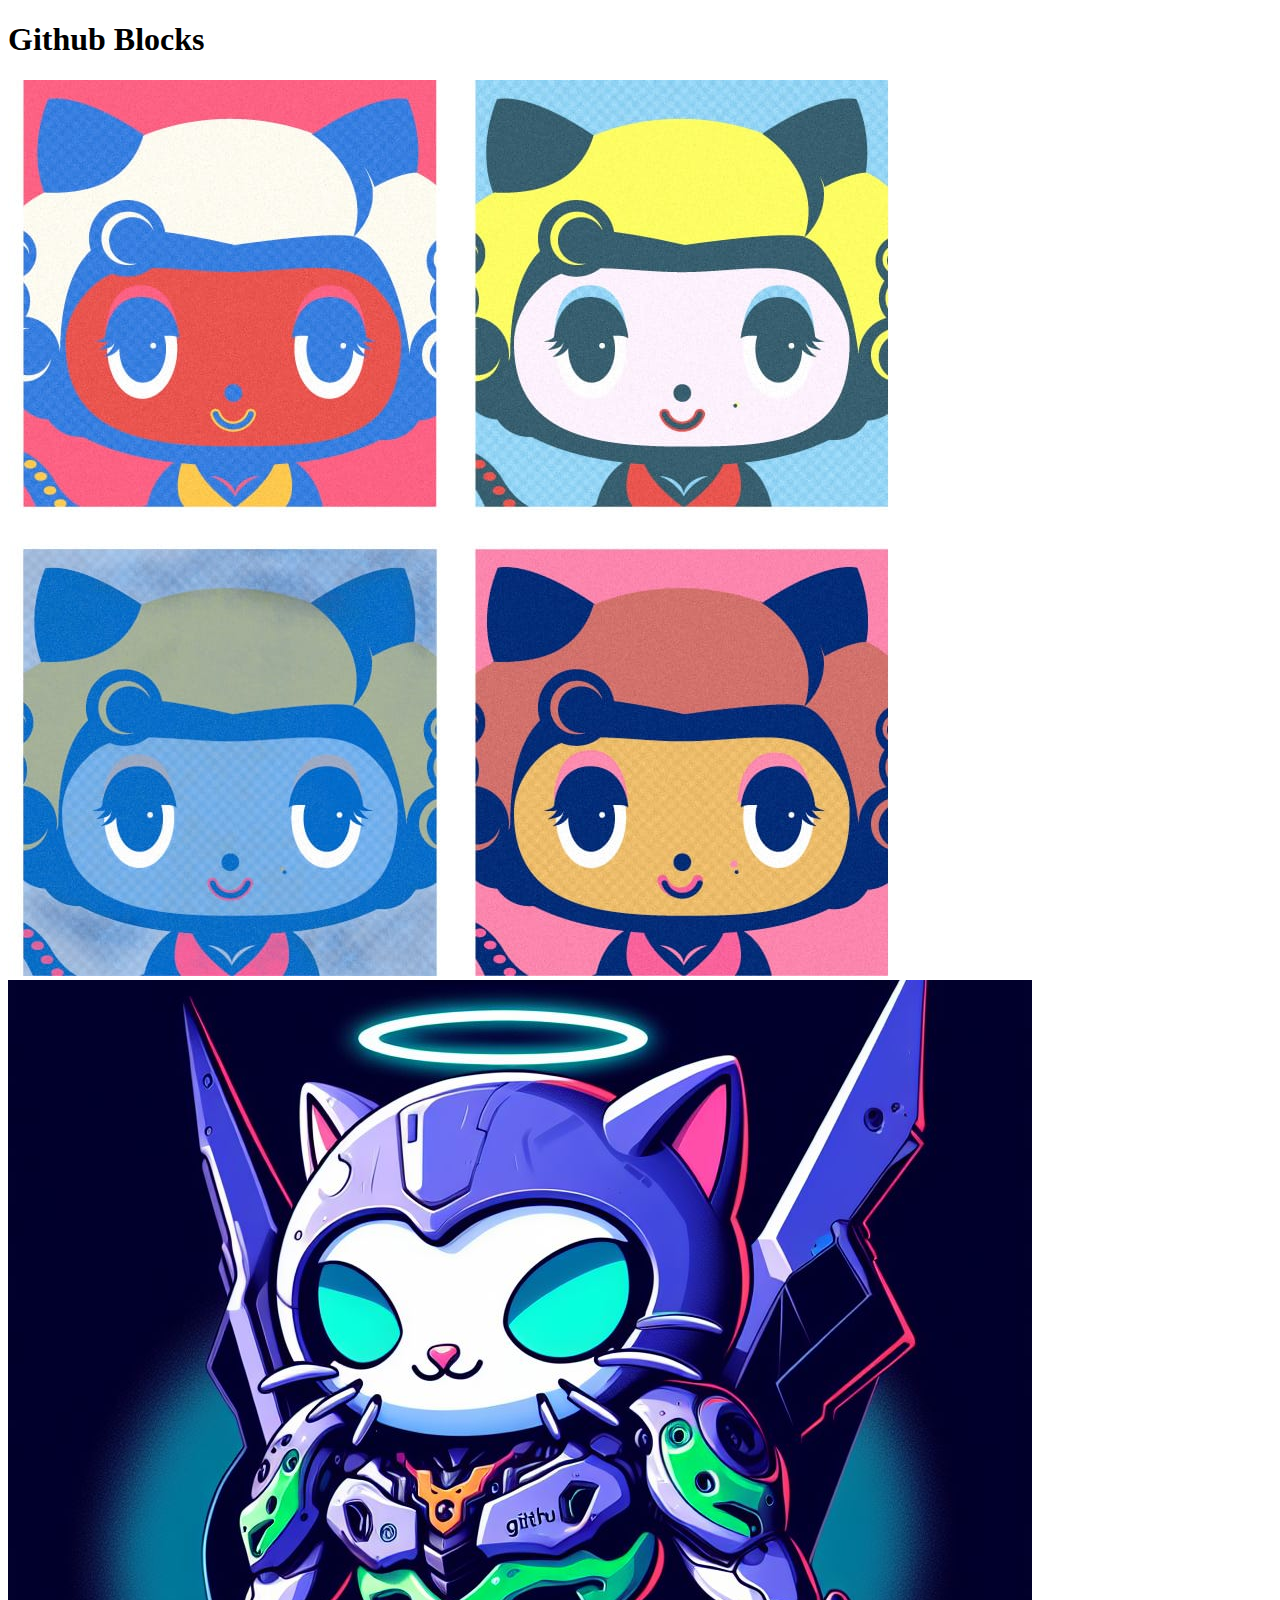
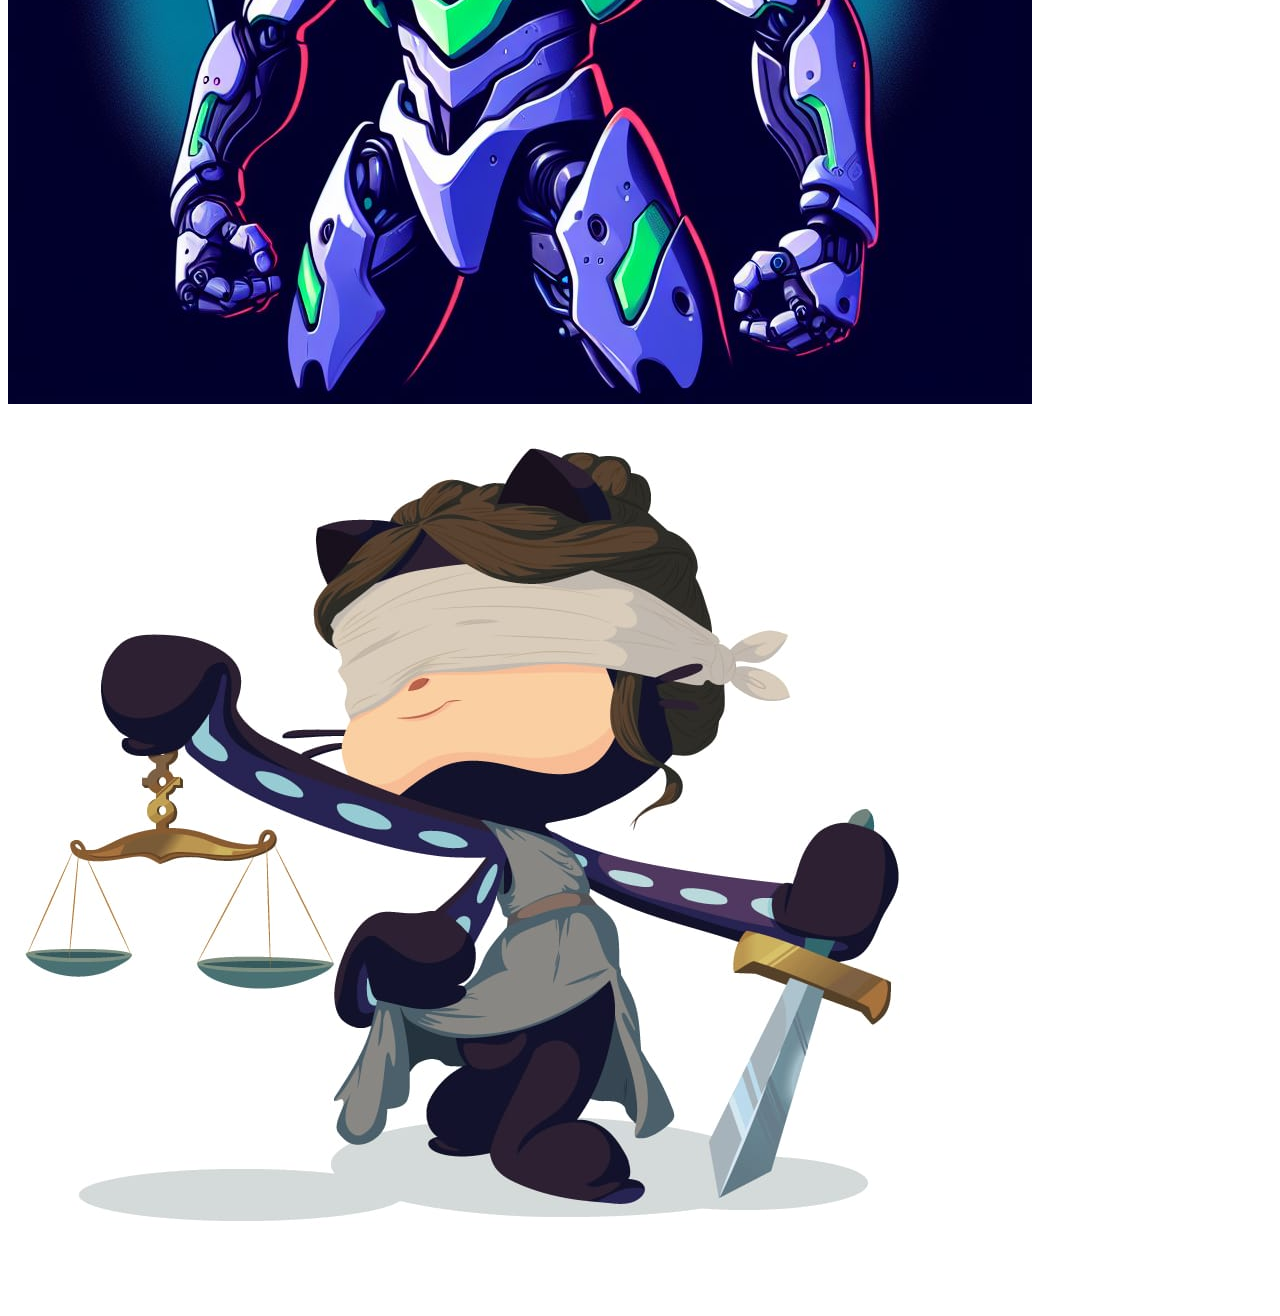
==== CSS tareas/Core/index.html @ d803c141 "asdasdas" ====
<!DOCTYPE html>
<html lang="en">
<head>
    <meta charset="UTF-8">
    <meta name="viewport" content="width=device-width, initial-scale=1.0">
    <link> 
    <title>github blocks</title>
</head>
<body>
    <h1> Github Blocks </h1>
    <div id="row1"> 
        <img src="andycat.jpg" alt="">
        <img src="_77d9da2f-b153-4669-8f7c-5957fd6a6675.jpg" alt="">
        <img src="justicetocat.jpg">

        

    </div>
    <div id=" row2"></div>
    <div id="row3" ></div>


</body>
</html>
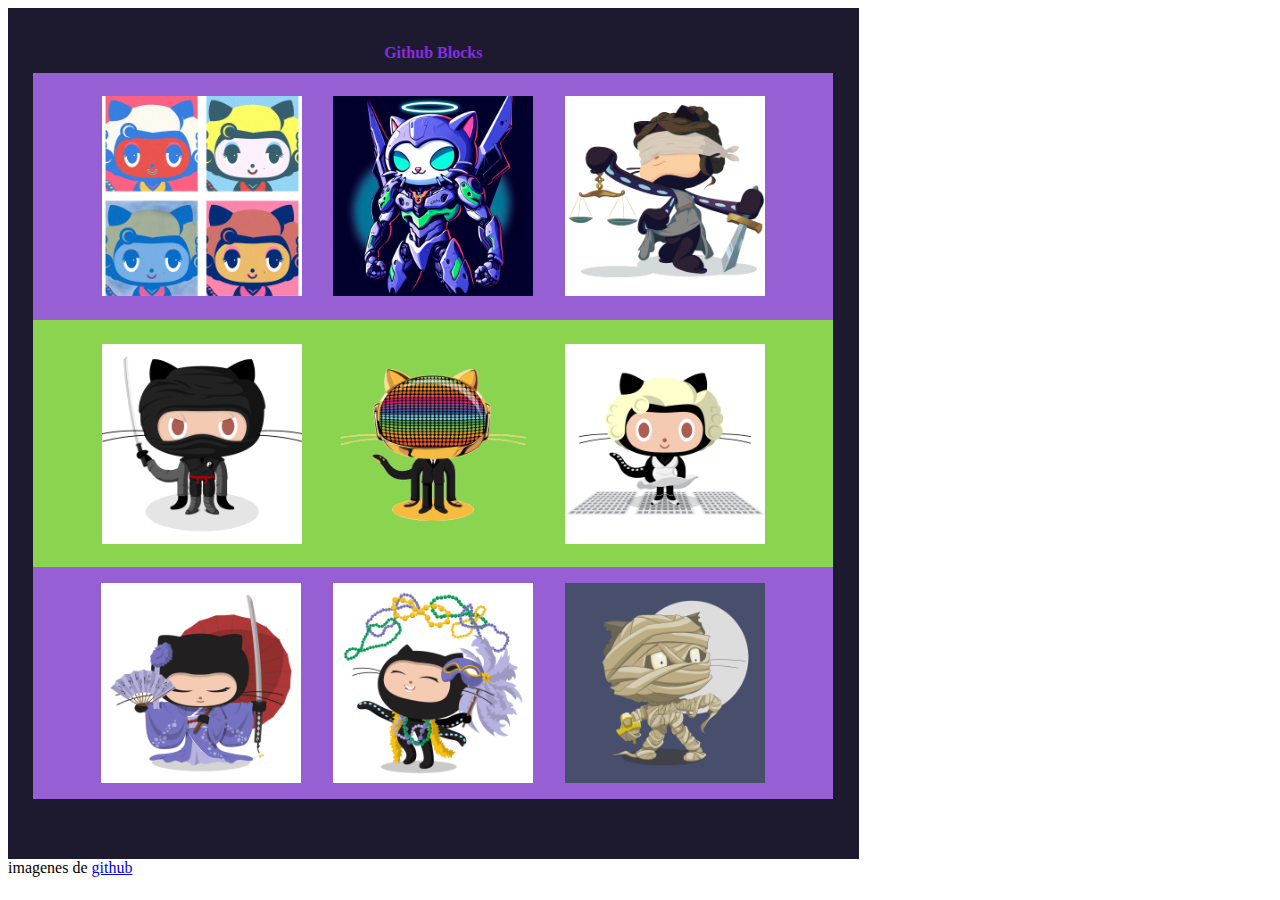
==== commit c99051a5: "sadsasd" ====
--- a/CSS tareas/Core/index.html
+++ b/CSS tareas/Core/index.html
@@ -1,24 +1,33 @@
 <!DOCTYPE html>
 <html lang="en">
+
 <head>
     <meta charset="UTF-8">
     <meta name="viewport" content="width=device-width, initial-scale=1.0">
-    <link> 
+    <link rel="stylesheet" href="styles.css">
     <title>github blocks</title>
 </head>
+
 <body>
-    <h1> Github Blocks </h1>
-    <div id="row1"> 
-        <img src="andycat.jpg" alt="">
-        <img src="_77d9da2f-b153-4669-8f7c-5957fd6a6675.jpg" alt="">
-        <img src="justicetocat.jpg">
+    <div id="contenedor">
+        <h1> Github Blocks </h1>
+        <div id="row1">
+            <img src="andycat.jpg" alt="">
+            <img src="_77d9da2f-b153-4669-8f7c-5957fd6a6675.jpg" alt="">
+            <img src="justicetocat.jpg">
+        </div>
+        <div id="row2">
+            <img src="dojocat.jpg" alt="">
+            <img src="daftpunktocat-guy.gif">
+            <img src="monroe.jpg">
+        </div>
+        <div id="row3">
+            <img src="kimonotocat.png" alt="">
+            <img src="Mardigrastocat.png">
+            <img src="mummytocat.gif" alt="">
+        </div>
+    </div>
+    imagenes de <a href="https://octodex.github.com">github</a>
+</body>
 
-        
-
-    </div>
-    <div id=" row2"></div>
-    <div id="row3" ></div>
-
-
-</body>
-</html>+</html>
--- a/CSS tareas/Core/styles.css
+++ b/CSS tareas/Core/styles.css
@@ -0,0 +1,41 @@
+h1{ 
+    color: blueviolet;
+    font-size: 100%;
+    text-align: center;
+}
+#contenedor{
+    
+    padding: 2%;
+    background-color: #1d1a2f;
+    height: 800px;
+    width: 800px ;
+}
+img{
+    height: 200px;
+    width: 200px;
+    padding: 2%;
+}
+#row1{
+    padding:1%;
+display: flex;
+justify-content: center;
+background-color: #965fd4;
+}
+#row2{
+    border: 1px;
+    padding:1%;
+    display: flex;
+    justify-content: center;
+    background-color:#8bd450;
+
+}
+    #row3{
+
+        display: flex;
+        justify-content: center;
+        background-color: #965fd4;
+
+    }
+a{
+ text-align: center;
+}
